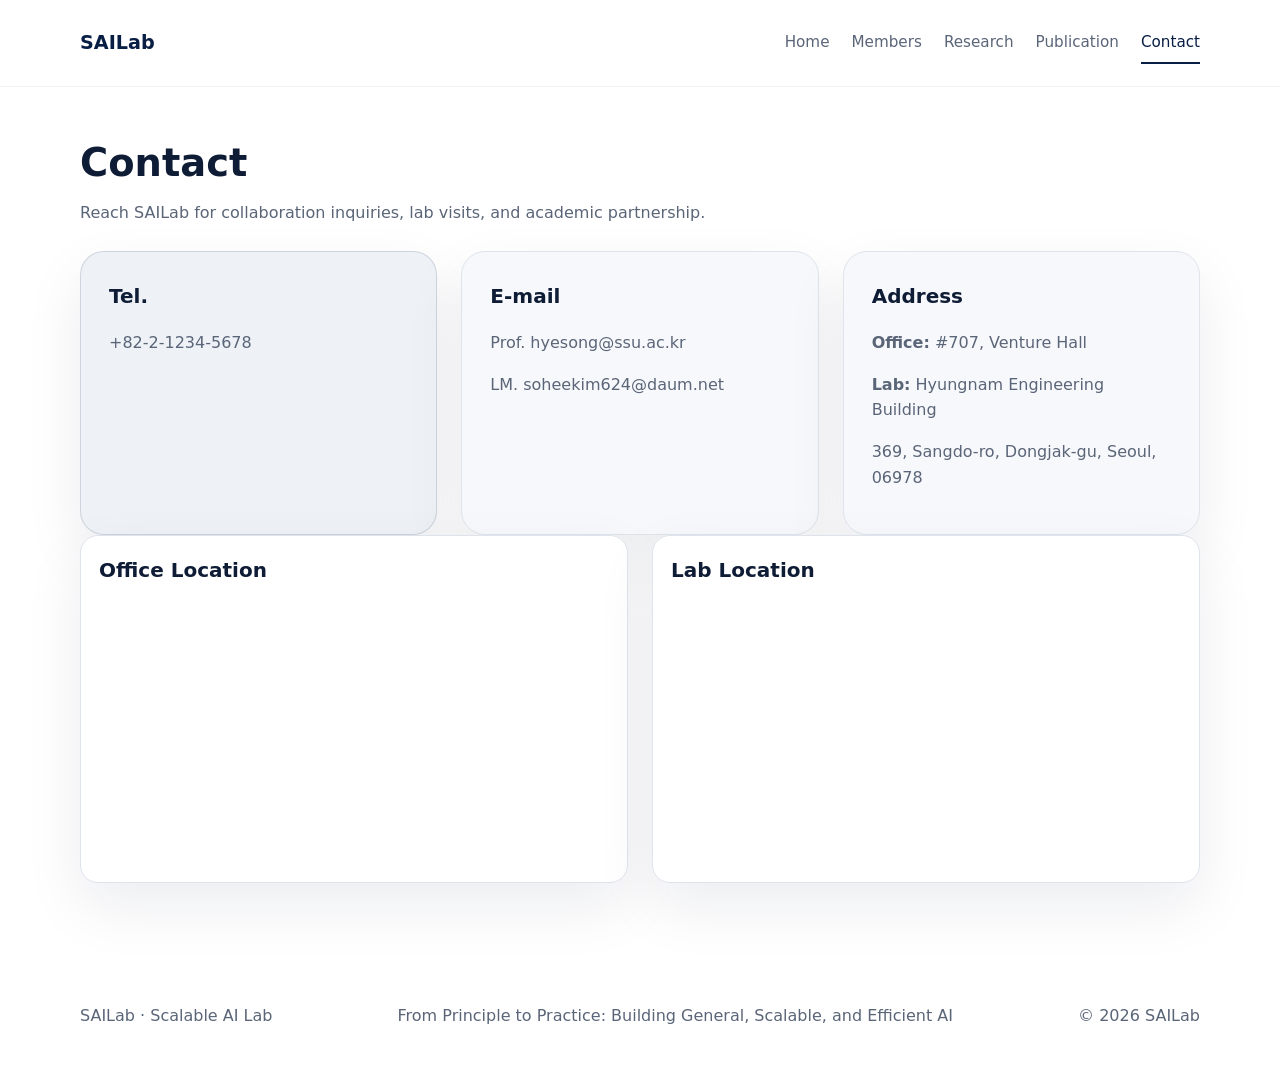
==== contact.html @ d5ec8f5d "Update SAILab website pages and styles for GitHub Pages deployment" ====
<!DOCTYPE html>
<html lang="ko">
<head>
  <meta charset="UTF-8" />
  <meta name="viewport" content="width=device-width, initial-scale=1.0" />
  <title>SAILab | Contact</title>
  <link rel="stylesheet" href="style.css" />
</head>
<body>
  <header class="site-header">
    <div class="container header-inner">
      <a class="logo" href="index.html">SAILab</a>
      <nav class="nav" aria-label="Primary navigation">
        <a class="nav-link" href="index.html">Home</a>
        <a class="nav-link" href="members.html">Members</a>
        <a class="nav-link" href="research.html">Research</a>
        <a class="nav-link" href="publications.html">Publication</a>
        <a class="nav-link active" href="contact.html">Contact</a>
      </nav>
      <button class="menu-toggle" aria-label="Toggle navigation">Menu</button>
    </div>
  </header>

  <main class="page-content container">
    <section class="section-heading">
      <h1>Contact</h1>
      <p>Reach SAILab for collaboration inquiries, lab visits, and academic partnership.</p>
    </section>

    <section class="grid-section contact-grid">
      <article class="card card-highlight">
        <h2>Tel.</h2>
        <p>+82-2-1234-5678</p>
      </article>
      <article class="card">
        <h2>E-mail</h2>
        <p>Prof. hyesong@ssu.ac.kr</p>
        <p>LM. soheekim624@daum.net</p>
      </article>
      <article class="card">
        <h2>Address</h2>
        <p><strong>Office:</strong> #707, Venture Hall</p>
        <p><strong>Lab:</strong> Hyungnam Engineering Building</p>
        <p>369, Sangdo-ro, Dongjak-gu, Seoul, 06978</p>
      </article>
    </section>

    <section class="map-section">
      <article class="card card-highlight map-card">
        <h2>Office Location</h2>
        <div class="map-frame">
          <iframe title="Office Location" src="https://www.google.com/maps?q=%EC%88%AD%EC%8B%A4%EB%8C%80+%EB%B2%A4%EC%B2%98%EA%B4%80&output=embed" loading="lazy"></iframe>
        </div>
      </article>
      <article class="card map-card">
        <h2>Lab Location</h2>
        <div class="map-frame">
          <iframe title="Lab Location" src="https://www.google.com/maps?q=%EC%88%AD%EC%8B%A4%EB%8C%80+%ED%98%84%EB%82%A8%EA%B3%B5%ED%95%99%EA%B4%80&output=embed" loading="lazy"></iframe>
        </div>
      </article>
    </section>
  </main>

  <footer class="site-footer">
    <div class="container footer-inner">
      <p>SAILab &middot; Scalable AI Lab</p>
      <p>From Principle to Practice: Building General, Scalable, and Efficient AI</p>
      <p class="footer-note">&copy; <span class="current-year"></span> SAILab</p>
    </div>
  </footer>

  <script src="script.js"></script>
</body>
</html>
---- style.css ----
:root {
  --bg: #ffffff;
  --surface: #f7f8fb;
  --surface-strong: #eef2f7;
  --text: #0f1c35;
  --muted: #5a6578;
  --accent: #081e45;
  --accent-soft: #1c2f5c;
  --border: #dfe4ec;
  --shadow: 0 24px 60px rgba(8, 30, 69, 0.08);
}

* {
  box-sizing: border-box;
}

html {
  scroll-behavior: smooth;
}

body {
  margin: 0;
  font-family: Inter, system-ui, -apple-system, BlinkMacSystemFont, "Segoe UI", sans-serif;
  background: var(--bg);
  color: var(--text);
  line-height: 1.6;
}

img,
iframe {
  width: 100%;
  border: 0;
}

button,
input,
textarea,
select {
  font: inherit;
}

.container {
  width: min(1120px, calc(100% - 40px));
  margin: 0 auto;
}

.site-header {
  position: sticky;
  top: 0;
  z-index: 20;
  background: rgba(255, 255, 255, 0.98);
  backdrop-filter: blur(12px);
  border-bottom: 1px solid rgba(15, 28, 53, 0.06);
}

.header-inner {
  display: flex;
  align-items: center;
  justify-content: space-between;
  gap: 24px;
  padding: 22px 0;
}

.logo {
  color: var(--accent);
  text-decoration: none;
  font-weight: 700;
  font-size: 1.2rem;
}

.nav {
  display: flex;
  flex-wrap: wrap;
  gap: 22px;
}

.nav-link {
  color: var(--muted);
  text-decoration: none;
  font-size: 0.95rem;
  padding: 8px 0;
  border-bottom: 2px solid transparent;
}

.nav-link:hover,
.nav-link.active {
  color: var(--accent);
  border-color: var(--accent);
}

.menu-toggle {
  display: none;
  border: 1px solid var(--border);
  background: transparent;
  color: var(--accent);
  padding: 10px 16px;
  border-radius: 12px;
  cursor: pointer;
}

.page-content {
  padding: 56px 0 80px;
}

.hero-section,
.grid-section,
.contact-grid,
.map-section,
.project-list {
  display: grid;
  gap: 24px;
}

.hero-section {
  grid-template-columns: minmax(0, 1.2fr) minmax(280px, 0.8fr);
  align-items: center;
}

.hero-copy {
  max-width: 680px;
}

.eyebrow {
  margin: 0 0 14px;
  color: var(--accent);
  font-weight: 700;
  letter-spacing: 0.12em;
  text-transform: uppercase;
  font-size: 0.78rem;
}

h1,
h2,
h3 {
  margin: 0;
}

h1 {
  font-size: clamp(2.4rem, 3vw, 3.6rem);
  line-height: 1.05;
}

h2 {
  font-size: 1.25rem;
  margin-bottom: 18px;
}

.hero-description,
.section-heading p,
.card p,
.project-item p,
.footer-inner p {
  color: var(--muted);
}

.hero-description {
  margin-top: 18px;
  font-size: 1.05rem;
  max-width: 620px;
}

.hero-summary,
.card,
.map-card {
  background: var(--surface);
  border: 1px solid var(--border);
  border-radius: 24px;
  padding: 28px;
  box-shadow: var(--shadow);
}

.card-highlight {
  background: var(--surface-strong);
  border-color: rgba(8, 30, 69, 0.14);
}

.section-heading {
  margin-bottom: 26px;
}

.section-heading h1 {
  margin-bottom: 10px;
}

.interest-list,
.publication-list,
.news-list,
.contact-list,
.students-grid,
.project-list {
  list-style: none;
  margin: 0;
  padding: 0;
}

.interest-list li,
.publication-list li,
.news-item,
.contact-list li {
  padding: 14px 0;
  border-bottom: 1px solid rgba(15, 28, 53, 0.08);
}

.interest-list li:last-child,
.publication-list li:last-child,
.news-item:last-child,
.contact-list li:last-child {
  border-bottom: none;
}

.news-item {
  display: grid;
  gap: 10px;
}

.news-date {
  margin: 0;
  color: var(--accent);
  font-weight: 700;
  font-size: 0.9rem;
}

.profile-card {
  display: flex;
  align-items: center;
  gap: 18px;
}

.profile-avatar {
  width: 72px;
  height: 72px;
  border-radius: 18px;
  display: grid;
  place-items: center;
  background: var(--accent);
  color: #fff;
  font-weight: 700;
  font-size: 1.5rem;
}

.students-grid {
  display: grid;
  grid-template-columns: repeat(4, minmax(0, 1fr));
  gap: 16px;
}

.student-card,
.project-item,
.map-card {
  background: #fff;
  border: 1px solid var(--border);
  border-radius: 18px;
  padding: 18px;
}

.student-card {
  text-align: center;
  color: var(--accent);
  font-weight: 700;
}

.project-item h3 {
  font-size: 1rem;
  margin-bottom: 8px;
}

.project-item p {
  margin: 0;
  color: var(--muted);
}

.contact-grid {
  grid-template-columns: repeat(3, minmax(0, 1fr));
}

.map-section {
  grid-template-columns: repeat(2, minmax(0, 1fr));
}

.map-frame {
  min-height: 260px;
  overflow: hidden;
  border-radius: 18px;
}

.footer-inner {
  display: flex;
  flex-wrap: wrap;
  justify-content: space-between;
  gap: 12px;
  padding: 24px 0 28px;
}

.footer-note {
  color: var(--muted);
}

@media (max-width: 900px) {
  .hero-section,
  .contact-grid,
  .map-section,
  .students-grid {
    grid-template-columns: 1fr;
  }

  .students-grid {
    grid-template-columns: repeat(2, minmax(0, 1fr));
  }
}

@media (max-width: 720px) {
  .container {
    width: min(100%, calc(100% - 28px));
  }

  .header-inner {
    flex-direction: column;
    align-items: stretch;
  }

  .nav {
    display: none;
    flex-direction: column;
    width: 100%;
    margin-top: 14px;
    background: #fff;
    padding: 16px 18px;
    border-radius: 18px;
    box-shadow: 0 20px 40px rgba(8, 30, 69, 0.08);
  }

  .nav.open {
    display: flex;
  }

  .menu-toggle {
    display: inline-flex;
  }

  .nav-link {
    width: 100%;
    padding: 14px 0;
    border-bottom: 1px solid rgba(15, 28, 53, 0.08);
  }

  .nav-link:last-child {
    border-bottom: none;
  }
}
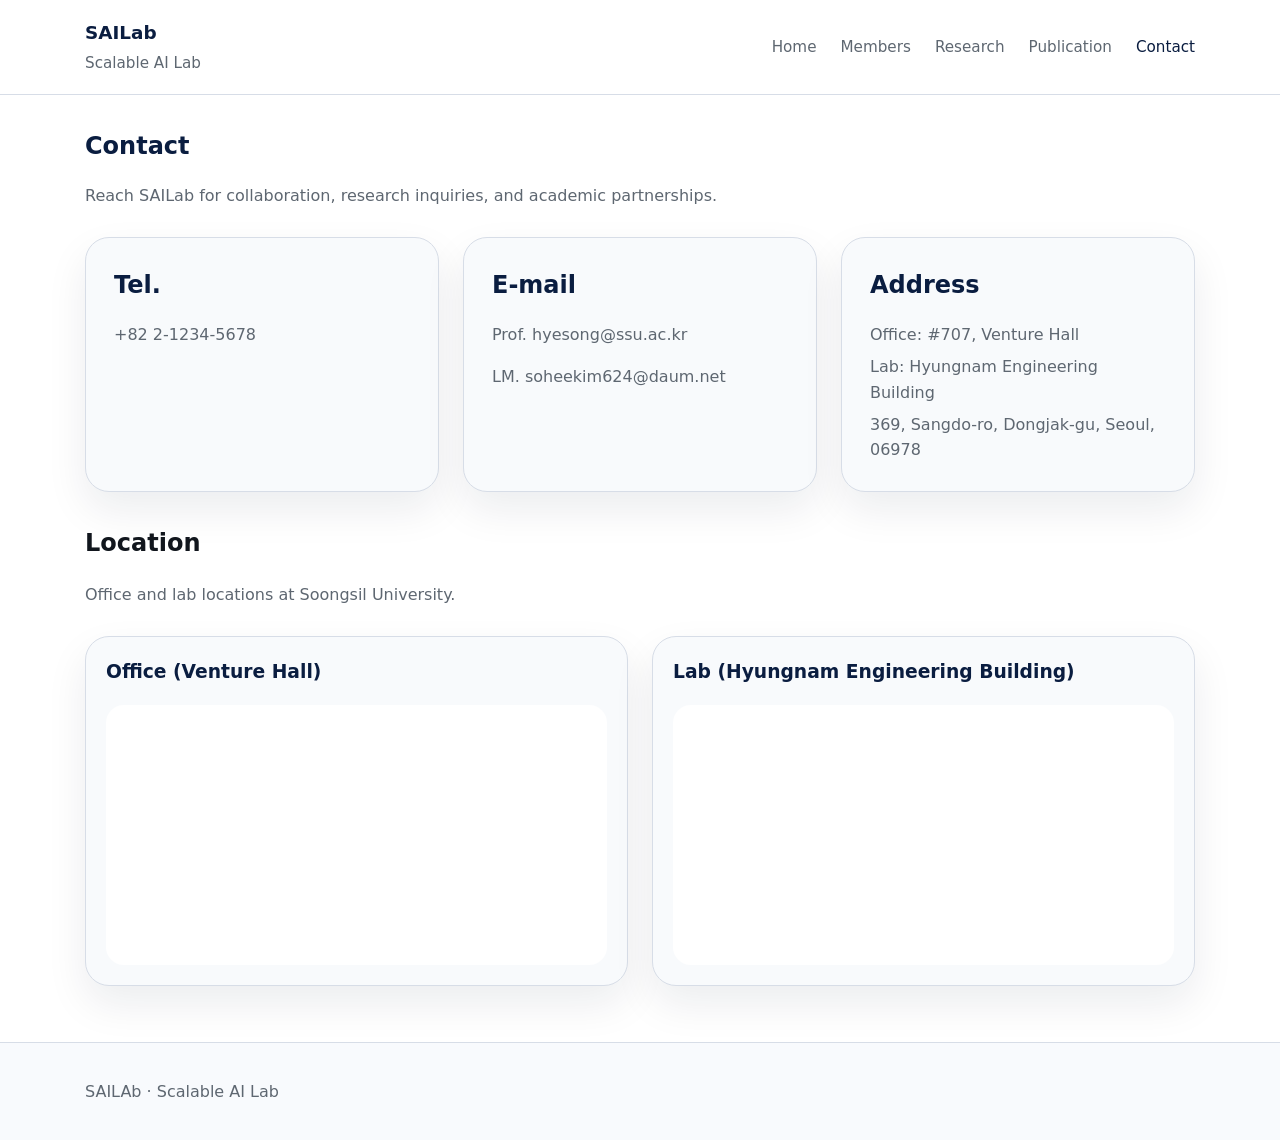
==== commit f973362f: "Update SAILab homepage with new responsive lab website content" ====
--- a/contact.html
+++ b/contact.html
@@ -1,74 +1,87 @@
 <!DOCTYPE html>
 <html lang="ko">
 <head>
-  <meta charset="UTF-8" />
-  <meta name="viewport" content="width=device-width, initial-scale=1.0" />
+  <meta charset="UTF-8">
+  <meta name="viewport" content="width=device-width, initial-scale=1.0">
   <title>SAILab | Contact</title>
-  <link rel="stylesheet" href="style.css" />
+  <link rel="stylesheet" href="style.css">
+  <script defer src="script.js"></script>
 </head>
 <body>
-  <header class="site-header">
-    <div class="container header-inner">
-      <a class="logo" href="index.html">SAILab</a>
-      <nav class="nav" aria-label="Primary navigation">
-        <a class="nav-link" href="index.html">Home</a>
-        <a class="nav-link" href="members.html">Members</a>
-        <a class="nav-link" href="research.html">Research</a>
-        <a class="nav-link" href="publications.html">Publication</a>
-        <a class="nav-link active" href="contact.html">Contact</a>
-      </nav>
-      <button class="menu-toggle" aria-label="Toggle navigation">Menu</button>
-    </div>
-  </header>
+  <div class="page-shell">
+    <header class="site-header">
+      <div class="container header-inner">
+        <a href="index.html" class="brand">
+          <span class="brand-name">SAILab</span>
+          <span class="brand-tag">Scalable AI Lab</span>
+        </a>
+        <button class="nav-toggle" aria-label="Toggle navigation">
+          <span></span><span></span><span></span>
+        </button>
+        <nav class="site-nav">
+          <a href="index.html" class="nav-link">Home</a>
+          <a href="members.html" class="nav-link">Members</a>
+          <a href="research.html" class="nav-link">Research</a>
+          <a href="publications.html" class="nav-link">Publication</a>
+          <a href="contact.html" class="nav-link active">Contact</a>
+        </nav>
+      </div>
+    </header>
 
-  <main class="page-content container">
-    <section class="section-heading">
-      <h1>Contact</h1>
-      <p>Reach SAILab for collaboration inquiries, lab visits, and academic partnership.</p>
-    </section>
+    <main>
+      <section class="section">
+        <div class="container">
+          <div class="section-heading">
+            <h1>Contact</h1>
+            <p>Reach SAILab for collaboration, research inquiries, and academic partnerships.</p>
+          </div>
 
-    <section class="grid-section contact-grid">
-      <article class="card card-highlight">
-        <h2>Tel.</h2>
-        <p>+82-2-1234-5678</p>
-      </article>
-      <article class="card">
-        <h2>E-mail</h2>
-        <p>Prof. hyesong@ssu.ac.kr</p>
-        <p>LM. soheekim624@daum.net</p>
-      </article>
-      <article class="card">
-        <h2>Address</h2>
-        <p><strong>Office:</strong> #707, Venture Hall</p>
-        <p><strong>Lab:</strong> Hyungnam Engineering Building</p>
-        <p>369, Sangdo-ro, Dongjak-gu, Seoul, 06978</p>
-      </article>
-    </section>
+          <div class="contact-grid">
+            <div class="contact-card">
+              <h2>Tel.</h2>
+              <p>+82 2-1234-5678</p>
+            </div>
+            <div class="contact-card">
+              <h2>E-mail</h2>
+              <p>Prof. hyesong@ssu.ac.kr</p>
+              <p>LM. soheekim624@daum.net</p>
+            </div>
+            <div class="contact-card address-card">
+              <h2>Address</h2>
+              <p>Office: #707, Venture Hall</p>
+              <p>Lab: Hyungnam Engineering Building</p>
+              <p>369, Sangdo-ro, Dongjak-gu, Seoul, 06978</p>
+            </div>
+          </div>
 
-    <section class="map-section">
-      <article class="card card-highlight map-card">
-        <h2>Office Location</h2>
-        <div class="map-frame">
-          <iframe title="Office Location" src="https://www.google.com/maps?q=%EC%88%AD%EC%8B%A4%EB%8C%80+%EB%B2%A4%EC%B2%98%EA%B4%80&output=embed" loading="lazy"></iframe>
+          <div class="section-heading map-heading">
+            <h2>Location</h2>
+            <p>Office and lab locations at Soongsil University.</p>
+          </div>
+
+          <div class="map-grid">
+            <div class="map-card">
+              <h3>Office (Venture Hall)</h3>
+              <div class="map-frame">
+                <iframe src="https://www.google.com/maps?q=%EC%88%AD%EC%8B%A4%EB%8C%80%ED%95%99%EA%B5%90+%EB%B2%A4%ED%84%B0%EA%B4%80&output=embed" loading="lazy" referrerpolicy="no-referrer-when-downgrade"></iframe>
+              </div>
+            </div>
+            <div class="map-card">
+              <h3>Lab (Hyungnam Engineering Building)</h3>
+              <div class="map-frame">
+                <iframe src="https://www.google.com/maps?q=%EC%88%AD%EC%8B%A4%EB%8C%80%ED%95%99%EA%B5%90+%ED%98%84%EB%82%A8%EA%B3%B5%ED%95%99%EA%B4%80&output=embed" loading="lazy" referrerpolicy="no-referrer-when-downgrade"></iframe>
+              </div>
+            </div>
+          </div>
         </div>
-      </article>
-      <article class="card map-card">
-        <h2>Lab Location</h2>
-        <div class="map-frame">
-          <iframe title="Lab Location" src="https://www.google.com/maps?q=%EC%88%AD%EC%8B%A4%EB%8C%80+%ED%98%84%EB%82%A8%EA%B3%B5%ED%95%99%EA%B4%80&output=embed" loading="lazy"></iframe>
-        </div>
-      </article>
-    </section>
-  </main>
+      </section>
+    </main>
 
-  <footer class="site-footer">
-    <div class="container footer-inner">
-      <p>SAILab &middot; Scalable AI Lab</p>
-      <p>From Principle to Practice: Building General, Scalable, and Efficient AI</p>
-      <p class="footer-note">&copy; <span class="current-year"></span> SAILab</p>
-    </div>
-  </footer>
-
-  <script src="script.js"></script>
+    <footer class="site-footer">
+      <div class="container footer-inner">
+        <p>SAILAb &middot; Scalable AI Lab</p>
+      </div>
+    </footer>
+  </div>
 </body>
 </html>
--- a/style.css
+++ b/style.css
@@ -1,14 +1,14 @@
-
 :root {
+  color-scheme: light;
   --bg: #ffffff;
-  --surface: #f7f8fb;
-  --surface-strong: #eef2f7;
-  --text: #0f1c35;
-  --muted: #5a6578;
-  --accent: #081e45;
-  --accent-soft: #1c2f5c;
-  --border: #dfe4ec;
-  --shadow: 0 24px 60px rgba(8, 30, 69, 0.08);
+  --surface: #f8fafc;
+  --surface-strong: #eef3f8;
+  --border: #d7dde7;
+  --text: #11161d;
+  --muted: #5e6771;
+  --accent: #0a1d40;
+  --accent-soft: #e9eff8;
+  --shadow: 0 18px 42px rgba(15, 25, 47, 0.08);
 }
 
 * {
@@ -21,7 +21,7 @@
 
 body {
   margin: 0;
-  font-family: Inter, system-ui, -apple-system, BlinkMacSystemFont, "Segoe UI", sans-serif;
+  font-family: Inter, system-ui, -apple-system, BlinkMacSystemFont, 'Segoe UI', sans-serif;
   background: var(--bg);
   color: var(--text);
   line-height: 1.6;
@@ -29,139 +29,170 @@
 
 img,
 iframe {
-  width: 100%;
-  border: 0;
-}
-
-button,
-input,
-textarea,
-select {
-  font: inherit;
-}
-
-.container {
-  width: min(1120px, calc(100% - 40px));
-  margin: 0 auto;
+  max-width: 100%;
+  display: block;
+}
+
+a {
+  color: inherit;
+  text-decoration: none;
+}
+
+.page-shell {
+  min-height: 100vh;
+  display: flex;
+  flex-direction: column;
 }
 
 .site-header {
   position: sticky;
   top: 0;
   z-index: 20;
-  background: rgba(255, 255, 255, 0.98);
+  background: rgba(255, 255, 255, 0.95);
   backdrop-filter: blur(12px);
-  border-bottom: 1px solid rgba(15, 28, 53, 0.06);
+  border-bottom: 1px solid var(--border);
+}
+
+.container {
+  width: min(1110px, calc(100% - 32px));
+  margin: 0 auto;
+}
+
+.header-inner,
+.footer-inner,
+.hero-grid,
+.section-grid,
+.team-grid,
+.contact-grid,
+.publication-grid,
+.map-grid {
+  display: grid;
+  gap: 24px;
 }
 
 .header-inner {
+  grid-template-columns: auto 1fr;
+  align-items: center;
+  padding: 18px 0;
+}
+
+.brand {
+  display: grid;
+  gap: 4px;
+}
+
+.brand-name {
+  font-size: 1.15rem;
+  font-weight: 700;
+  color: var(--accent);
+}
+
+.brand-tag {
+  color: var(--muted);
+  font-size: 0.95rem;
+}
+
+.site-nav {
   display: flex;
+  justify-content: flex-end;
+  gap: 24px;
   align-items: center;
-  justify-content: space-between;
-  gap: 24px;
-  padding: 22px 0;
-}
-
-.logo {
-  color: var(--accent);
-  text-decoration: none;
-  font-weight: 700;
-  font-size: 1.2rem;
-}
-
-.nav {
+}
+
+.nav-link {
+  font-size: 0.95rem;
+  color: var(--muted);
+  transition: color 0.2s ease;
+}
+
+.nav-link:hover,
+.nav-link.active {
+  color: var(--accent);
+}
+
+.nav-toggle {
+  display: none;
+  border: none;
+  background: transparent;
+  cursor: pointer;
+  padding: 8px;
+}
+
+.nav-toggle span {
+  display: block;
+  width: 22px;
+  height: 2px;
+  margin-bottom: 5px;
+  background: var(--text);
+  border-radius: 999px;
+}
+
+.hero {
+  padding: 72px 0 40px;
+}
+
+.hero-grid {
+  grid-template-columns: 1.2fr 0.8fr;
+  align-items: center;
+}
+
+.eyebrow {
+  margin: 0 0 16px;
+  font-size: 0.95rem;
+  letter-spacing: 0.18em;
+  text-transform: uppercase;
+  color: var(--accent);
+}
+
+.hero h1 {
+  margin: 0;
+  font-size: clamp(2.3rem, 4vw, 3.8rem);
+  max-width: 720px;
+}
+
+.hero-text {
+  margin: 24px 0 0;
+  max-width: 620px;
+  color: var(--muted);
+}
+
+.hero-actions {
   display: flex;
   flex-wrap: wrap;
-  gap: 22px;
-}
-
-.nav-link {
-  color: var(--muted);
-  text-decoration: none;
-  font-size: 0.95rem;
-  padding: 8px 0;
-  border-bottom: 2px solid transparent;
-}
-
-.nav-link:hover,
-.nav-link.active {
-  color: var(--accent);
-  border-color: var(--accent);
-}
-
-.menu-toggle {
-  display: none;
-  border: 1px solid var(--border);
-  background: transparent;
-  color: var(--accent);
-  padding: 10px 16px;
-  border-radius: 12px;
-  cursor: pointer;
-}
-
-.page-content {
-  padding: 56px 0 80px;
-}
-
-.hero-section,
-.grid-section,
-.contact-grid,
-.map-section,
-.project-list {
-  display: grid;
-  gap: 24px;
-}
-
-.hero-section {
-  grid-template-columns: minmax(0, 1.2fr) minmax(280px, 0.8fr);
+  gap: 14px;
+  margin-top: 28px;
+}
+
+.button {
+  display: inline-flex;
   align-items: center;
-}
-
-.hero-copy {
-  max-width: 680px;
-}
-
-.eyebrow {
-  margin: 0 0 14px;
-  color: var(--accent);
-  font-weight: 700;
-  letter-spacing: 0.12em;
-  text-transform: uppercase;
-  font-size: 0.78rem;
-}
-
-h1,
-h2,
-h3 {
-  margin: 0;
-}
-
-h1 {
-  font-size: clamp(2.4rem, 3vw, 3.6rem);
-  line-height: 1.05;
-}
-
-h2 {
-  font-size: 1.25rem;
-  margin-bottom: 18px;
-}
-
-.hero-description,
-.section-heading p,
-.card p,
-.project-item p,
-.footer-inner p {
-  color: var(--muted);
-}
-
-.hero-description {
-  margin-top: 18px;
-  font-size: 1.05rem;
-  max-width: 620px;
-}
-
-.hero-summary,
-.card,
+  justify-content: center;
+  padding: 14px 24px;
+  border-radius: 999px;
+  font-weight: 600;
+  transition: transform 0.2s ease, box-shadow 0.2s ease;
+}
+
+.button:hover {
+  transform: translateY(-1px);
+}
+
+.button-primary {
+  background: var(--accent);
+  color: #fff;
+  box-shadow: 0 14px 30px rgba(10, 29, 64, 0.18);
+}
+
+.button-secondary {
+  background: var(--surface-strong);
+  color: var(--text);
+}
+
+.hero-panel .panel-card,
+.content-card,
+.contact-card,
+.member-card,
+.student-panel,
 .map-card {
   background: var(--surface);
   border: 1px solid var(--border);
@@ -170,181 +201,282 @@
   box-shadow: var(--shadow);
 }
 
-.card-highlight {
-  background: var(--surface-strong);
-  border-color: rgba(8, 30, 69, 0.14);
-}
-
-.section-heading {
-  margin-bottom: 26px;
-}
-
+.panel-card h2,
+.content-card h2,
+.map-card h3,
+.contact-card h2,
 .section-heading h1 {
-  margin-bottom: 10px;
-}
-
-.interest-list,
-.publication-list,
+  margin: 0 0 18px;
+  color: var(--accent);
+}
+
+.panel-card p,
+.content-card p,
+.contact-card p,
+.member-card p,
+.student-item,
+.news-list p,
+.publication-list li,
+.project-list li {
+  color: var(--muted);
+}
+
+.focus-list,
 .news-list,
-.contact-list,
-.students-grid,
-.project-list {
+.project-list,
+.publication-list {
   list-style: none;
+  padding: 0;
   margin: 0;
-  padding: 0;
-}
-
-.interest-list li,
+}
+
+.focus-list li,
+.interest-item,
+.news-list li,
 .publication-list li,
-.news-item,
-.contact-list li {
-  padding: 14px 0;
-  border-bottom: 1px solid rgba(15, 28, 53, 0.08);
-}
-
-.interest-list li:last-child,
-.publication-list li:last-child,
-.news-item:last-child,
-.contact-list li:last-child {
-  border-bottom: none;
-}
-
-.news-item {
-  display: grid;
-  gap: 10px;
-}
-
-.news-date {
-  margin: 0;
-  color: var(--accent);
-  font-weight: 700;
-  font-size: 0.9rem;
-}
-
-.profile-card {
-  display: flex;
-  align-items: center;
-  gap: 18px;
-}
-
-.profile-avatar {
-  width: 72px;
-  height: 72px;
+.project-list li {
+  margin-bottom: 18px;
+}
+
+.focus-list li {
+  padding-left: 1rem;
+  position: relative;
+}
+
+.focus-list li::before {
+  content: '•';
+  position: absolute;
+  left: 0;
+  color: var(--accent);
+}
+
+.interest-grid {
+  display: grid;
+  gap: 16px;
+}
+
+.interest-item {
+  padding: 18px 20px;
   border-radius: 18px;
-  display: grid;
-  place-items: center;
-  background: var(--accent);
-  color: #fff;
-  font-weight: 700;
-  font-size: 1.5rem;
-}
-
-.students-grid {
-  display: grid;
-  grid-template-columns: repeat(4, minmax(0, 1fr));
-  gap: 16px;
-}
-
-.student-card,
-.project-item,
-.map-card {
   background: #fff;
   border: 1px solid var(--border);
+}
+
+.interest-item strong {
+  display: block;
+  margin-bottom: 8px;
+  color: var(--text);
+}
+
+.news-list li {
+  display: grid;
+  gap: 10px;
+  padding: 18px 0;
+  border-bottom: 1px solid var(--border);
+}
+
+.news-list li:last-child {
+  border-bottom: none;
+}
+
+.news-date {
+  font-size: 0.85rem;
+  color: var(--accent);
+  letter-spacing: 0.08em;
+}
+
+.section {
+  padding: 32px 0 56px;
+}
+
+.section-heading {
+  max-width: 720px;
+  margin-bottom: 28px;
+}
+
+.section-heading p {
+  margin: 12px 0 0;
+  color: var(--muted);
+}
+
+.section-grid {
+  grid-template-columns: 1fr 1fr;
+}
+
+.team-grid {
+  grid-template-columns: 1fr 1.1fr;
+  align-items: start;
+}
+
+.professor-card {
+  display: grid;
+  gap: 16px;
+}
+
+.member-name {
+  margin: 0;
+  font-size: 1.45rem;
+  color: var(--text);
+}
+
+.student-panel {
+  display: grid;
+  gap: 18px;
+}
+
+.student-grid {
+  display: grid;
+  grid-template-columns: repeat(4, minmax(0, 1fr));
+  gap: 14px;
+}
+
+.student-item {
+  display: grid;
+  place-items: center;
+  min-height: 96px;
   border-radius: 18px;
-  padding: 18px;
-}
-
-.student-card {
-  text-align: center;
-  color: var(--accent);
+  background: var(--surface-strong);
+  border: 1px solid var(--border);
+  font-size: 1.15rem;
   font-weight: 700;
 }
 
-.project-item h3 {
-  font-size: 1rem;
-  margin-bottom: 8px;
-}
-
-.project-item p {
-  margin: 0;
-  color: var(--muted);
+.publication-grid {
+  grid-template-columns: 1fr 1fr;
+}
+
+.publication-list li,
+.project-list li {
+  padding-left: 1rem;
+  position: relative;
+}
+
+.publication-list li::before,
+.project-list li::before {
+  content: '–';
+  position: absolute;
+  left: 0;
+  color: var(--accent);
 }
 
 .contact-grid {
   grid-template-columns: repeat(3, minmax(0, 1fr));
 }
 
-.map-section {
-  grid-template-columns: repeat(2, minmax(0, 1fr));
+.contact-card {
+  min-height: 160px;
+}
+
+.address-card p {
+  margin: 0.4rem 0 0;
+}
+
+.map-heading {
+  margin-top: 32px;
+}
+
+.map-grid {
+  grid-template-columns: 1fr 1fr;
+}
+
+.map-card {
+  padding: 20px;
 }
 
 .map-frame {
+  margin-top: 18px;
+  border-radius: 18px;
+  overflow: hidden;
   min-height: 260px;
-  overflow: hidden;
-  border-radius: 18px;
+  background: #fff;
+}
+
+.map-frame iframe {
+  width: 100%;
+  height: 100%;
+  min-height: 260px;
+  border: 0;
+}
+
+.site-footer {
+  background: #f8fafd;
+  border-top: 1px solid var(--border);
 }
 
 .footer-inner {
-  display: flex;
-  flex-wrap: wrap;
+  padding: 20px 0;
   justify-content: space-between;
-  gap: 12px;
-  padding: 24px 0 28px;
-}
-
-.footer-note {
-  color: var(--muted);
-}
-
-@media (max-width: 900px) {
-  .hero-section,
-  .contact-grid,
-  .map-section,
-  .students-grid {
+  align-items: center;
+  color: var(--muted);
+}
+
+@media (max-width: 960px) {
+  .hero-grid,
+  .section-grid,
+  .publication-grid,
+  .team-grid,
+  .map-grid,
+  .contact-grid {
     grid-template-columns: 1fr;
   }
 
-  .students-grid {
+  .student-grid {
     grid-template-columns: repeat(2, minmax(0, 1fr));
   }
 }
 
 @media (max-width: 720px) {
-  .container {
-    width: min(100%, calc(100% - 28px));
-  }
-
   .header-inner {
+    grid-template-columns: auto auto;
+  }
+
+  .site-nav {
+    position: absolute;
+    inset: 78px 0 0 0;
+    flex-direction: column;
+    background: rgba(255, 255, 255, 0.98);
+    padding: 18px 24px 24px;
+    border-top: 1px solid var(--border);
+    display: none;
+  }
+
+  .site-nav.open {
+    display: flex;
+  }
+
+  .nav-toggle {
+    display: inline-flex;
+  }
+
+  .nav-link {
+    margin-bottom: 16px;
+    font-size: 1rem;
+  }
+
+  .hero {
+    padding-top: 52px;
+  }
+
+  .student-grid {
+    grid-template-columns: 1fr 1fr;
+  }
+}
+
+@media (max-width: 520px) {
+  .header-inner {
+    gap: 12px;
+  }
+
+  .hero-actions {
     flex-direction: column;
     align-items: stretch;
   }
 
-  .nav {
-    display: none;
-    flex-direction: column;
+  .button {
     width: 100%;
-    margin-top: 14px;
-    background: #fff;
-    padding: 16px 18px;
-    border-radius: 18px;
-    box-shadow: 0 20px 40px rgba(8, 30, 69, 0.08);
-  }
-
-  .nav.open {
-    display: flex;
-  }
-
-  .menu-toggle {
-    display: inline-flex;
-  }
-
-  .nav-link {
-    width: 100%;
-    padding: 14px 0;
-    border-bottom: 1px solid rgba(15, 28, 53, 0.08);
-  }
-
-  .nav-link:last-child {
-    border-bottom: none;
-  }
-}
+  }
+
+  .student-grid {
+    grid-template-columns: 1fr;
+  }
+}
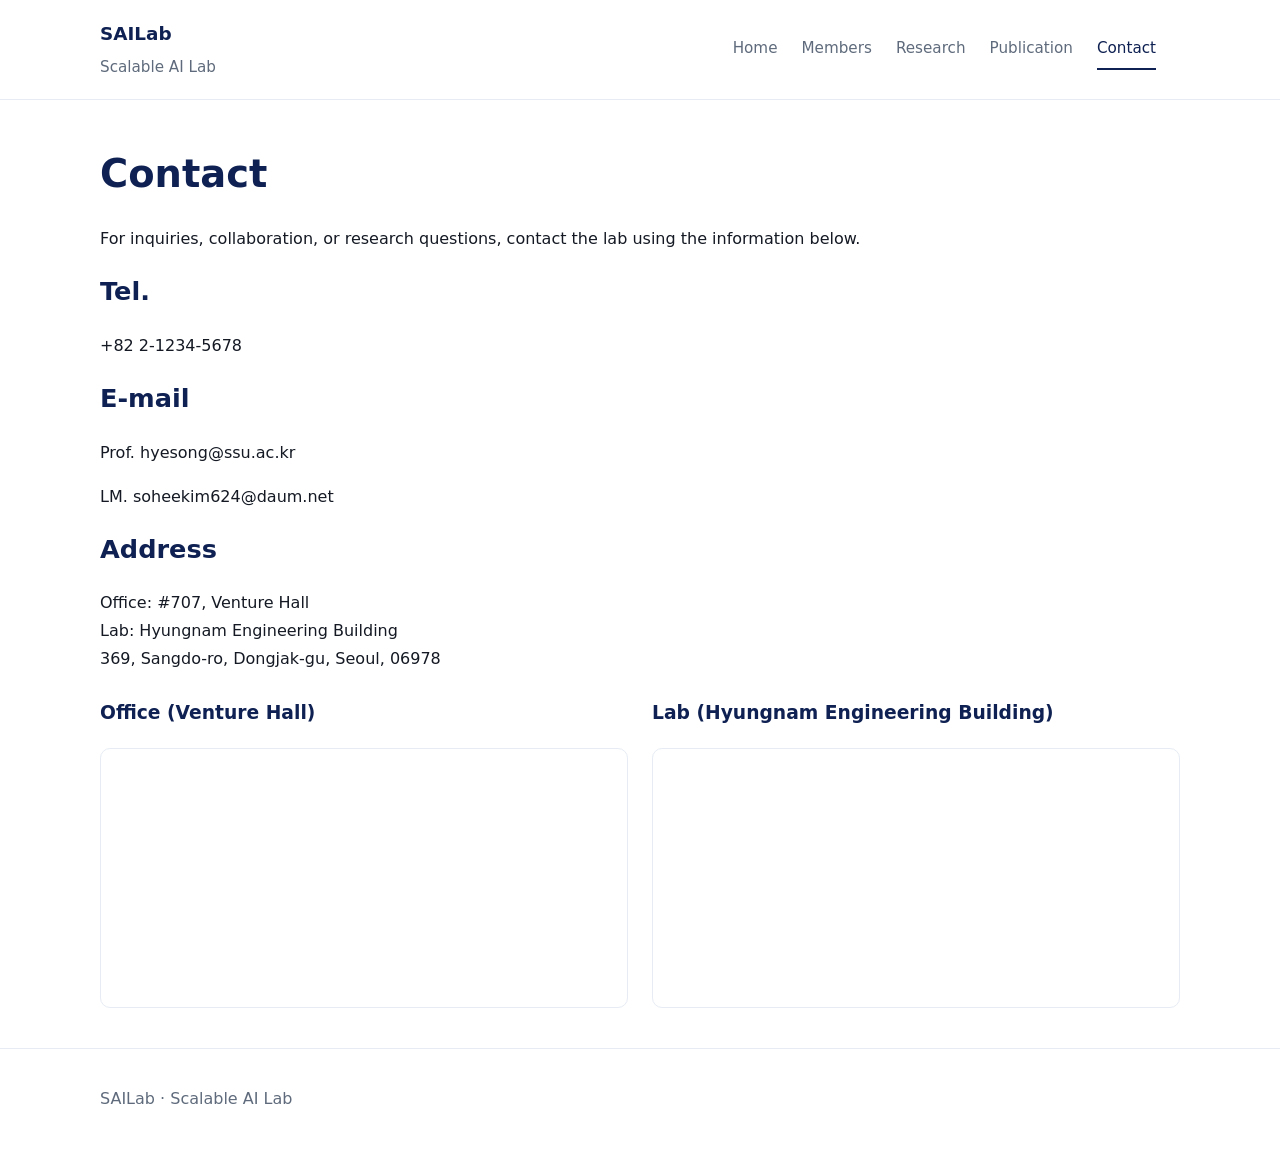
==== commit 7a1030cb: "Apply Google Sites-style flat layout and content structure to SAILab pages" ====
--- a/contact.html
+++ b/contact.html
@@ -8,80 +8,57 @@
   <script defer src="script.js"></script>
 </head>
 <body>
-  <div class="page-shell">
-    <header class="site-header">
-      <div class="container header-inner">
-        <a href="index.html" class="brand">
-          <span class="brand-name">SAILab</span>
-          <span class="brand-tag">Scalable AI Lab</span>
-        </a>
-        <button class="nav-toggle" aria-label="Toggle navigation">
-          <span></span><span></span><span></span>
-        </button>
-        <nav class="site-nav">
-          <a href="index.html" class="nav-link">Home</a>
-          <a href="members.html" class="nav-link">Members</a>
-          <a href="research.html" class="nav-link">Research</a>
-          <a href="publications.html" class="nav-link">Publication</a>
-          <a href="contact.html" class="nav-link active">Contact</a>
-        </nav>
-      </div>
-    </header>
+  <header class="site-header">
+    <div class="container header-inner">
+      <a href="index.html" class="brand">
+        <span class="brand-name">SAILab</span>
+        <span class="brand-tag">Scalable AI Lab</span>
+      </a>
+      <nav class="site-nav">
+        <a href="index.html" class="nav-link">Home</a>
+        <a href="members.html" class="nav-link">Members</a>
+        <a href="research.html" class="nav-link">Research</a>
+        <a href="publications.html" class="nav-link">Publication</a>
+        <a href="contact.html" class="nav-link active">Contact</a>
+      </nav>
+      <button class="nav-toggle" aria-label="Toggle navigation"><span></span><span></span><span></span></button>
+    </div>
+  </header>
 
-    <main>
-      <section class="section">
-        <div class="container">
-          <div class="section-heading">
-            <h1>Contact</h1>
-            <p>Reach SAILab for collaboration, research inquiries, and academic partnerships.</p>
+  <main>
+    <section class="section">
+      <div class="container">
+        <h1>Contact</h1>
+        <p>For inquiries, collaboration, or research questions, contact the lab using the information below.</p>
+
+        <h2>Tel.</h2>
+        <p>+82 2-1234-5678</p>
+
+        <h2>E-mail</h2>
+        <p>Prof. hyesong@ssu.ac.kr</p>
+        <p>LM. soheekim624@daum.net</p>
+
+        <h2>Address</h2>
+        <p>Office: #707, Venture Hall<br>Lab: Hyungnam Engineering Building<br>369, Sangdo-ro, Dongjak-gu, Seoul, 06978</p>
+
+        <div class="map-grid">
+          <div>
+            <h3>Office (Venture Hall)</h3>
+            <div class="map-frame"><iframe src="https://www.google.com/maps?q=%EC%88%AD%EC%8B%A4%EB%8C%80%ED%95%99%EA%B5%90+%EB%B2%A4%ED%84%B0%EA%B4%80&output=embed" loading="lazy"></iframe></div>
           </div>
-
-          <div class="contact-grid">
-            <div class="contact-card">
-              <h2>Tel.</h2>
-              <p>+82 2-1234-5678</p>
-            </div>
-            <div class="contact-card">
-              <h2>E-mail</h2>
-              <p>Prof. hyesong@ssu.ac.kr</p>
-              <p>LM. soheekim624@daum.net</p>
-            </div>
-            <div class="contact-card address-card">
-              <h2>Address</h2>
-              <p>Office: #707, Venture Hall</p>
-              <p>Lab: Hyungnam Engineering Building</p>
-              <p>369, Sangdo-ro, Dongjak-gu, Seoul, 06978</p>
-            </div>
-          </div>
-
-          <div class="section-heading map-heading">
-            <h2>Location</h2>
-            <p>Office and lab locations at Soongsil University.</p>
-          </div>
-
-          <div class="map-grid">
-            <div class="map-card">
-              <h3>Office (Venture Hall)</h3>
-              <div class="map-frame">
-                <iframe src="https://www.google.com/maps?q=%EC%88%AD%EC%8B%A4%EB%8C%80%ED%95%99%EA%B5%90+%EB%B2%A4%ED%84%B0%EA%B4%80&output=embed" loading="lazy" referrerpolicy="no-referrer-when-downgrade"></iframe>
-              </div>
-            </div>
-            <div class="map-card">
-              <h3>Lab (Hyungnam Engineering Building)</h3>
-              <div class="map-frame">
-                <iframe src="https://www.google.com/maps?q=%EC%88%AD%EC%8B%A4%EB%8C%80%ED%95%99%EA%B5%90+%ED%98%84%EB%82%A8%EA%B3%B5%ED%95%99%EA%B4%80&output=embed" loading="lazy" referrerpolicy="no-referrer-when-downgrade"></iframe>
-              </div>
-            </div>
+          <div>
+            <h3>Lab (Hyungnam Engineering Building)</h3>
+            <div class="map-frame"><iframe src="https://www.google.com/maps?q=%EC%88%AD%EC%8B%A4%EB%8C%80%ED%95%99%EA%B5%90+%ED%98%84%EB%82%A8%EA%B3%B5%ED%95%99%EA%B4%80&output=embed" loading="lazy"></iframe></div>
           </div>
         </div>
-      </section>
-    </main>
+      </div>
+    </section>
+  </main>
 
-    <footer class="site-footer">
-      <div class="container footer-inner">
-        <p>SAILAb &middot; Scalable AI Lab</p>
-      </div>
-    </footer>
-  </div>
+  <footer class="site-footer">
+    <div class="container footer-inner">
+      <p>SAILab · Scalable AI Lab</p>
+    </div>
+  </footer>
 </body>
 </html>
--- a/style.css
+++ b/style.css
@@ -1,115 +1,80 @@
+
 :root {
   color-scheme: light;
   --bg: #ffffff;
-  --surface: #f8fafc;
-  --surface-strong: #eef3f8;
-  --border: #d7dde7;
-  --text: #11161d;
-  --muted: #5e6771;
-  --accent: #0a1d40;
-  --accent-soft: #e9eff8;
-  --shadow: 0 18px 42px rgba(15, 25, 47, 0.08);
-}
-
+  --surface: #f7f9fc;
+  --text: #141923;
+  --muted: #5f6b7c;
+  --accent: #0f2152;
+  --border: #e7ecf4;
+}
 * {
   box-sizing: border-box;
 }
-
 html {
   scroll-behavior: smooth;
 }
-
 body {
   margin: 0;
+  min-height: 100vh;
   font-family: Inter, system-ui, -apple-system, BlinkMacSystemFont, 'Segoe UI', sans-serif;
   background: var(--bg);
   color: var(--text);
-  line-height: 1.6;
-}
-
-img,
-iframe {
-  max-width: 100%;
-  display: block;
-}
-
+  line-height: 1.75;
+}
 a {
   color: inherit;
   text-decoration: none;
 }
-
-.page-shell {
-  min-height: 100vh;
-  display: flex;
-  flex-direction: column;
-}
-
+.container {
+  width: min(1080px, calc(100% - 32px));
+  margin: 0 auto;
+}
 .site-header {
   position: sticky;
   top: 0;
   z-index: 20;
-  background: rgba(255, 255, 255, 0.95);
-  backdrop-filter: blur(12px);
+  background: #fff;
   border-bottom: 1px solid var(--border);
 }
-
-.container {
-  width: min(1110px, calc(100% - 32px));
-  margin: 0 auto;
-}
-
-.header-inner,
-.footer-inner,
-.hero-grid,
-.section-grid,
-.team-grid,
-.contact-grid,
-.publication-grid,
-.map-grid {
-  display: grid;
+.header-inner {
+  display: grid;
+  grid-template-columns: auto 1fr auto;
+  align-items: center;
   gap: 24px;
-}
-
-.header-inner {
-  grid-template-columns: auto 1fr;
-  align-items: center;
   padding: 18px 0;
 }
-
 .brand {
-  display: grid;
+  display: inline-grid;
   gap: 4px;
 }
-
 .brand-name {
   font-size: 1.15rem;
   font-weight: 700;
   color: var(--accent);
 }
-
 .brand-tag {
-  color: var(--muted);
   font-size: 0.95rem;
-}
-
+  color: var(--muted);
+}
 .site-nav {
   display: flex;
+  gap: 24px;
   justify-content: flex-end;
-  gap: 24px;
   align-items: center;
 }
-
 .nav-link {
   font-size: 0.95rem;
   color: var(--muted);
-  transition: color 0.2s ease;
-}
-
-.nav-link:hover,
-.nav-link.active {
-  color: var(--accent);
-}
-
+  padding: 6px 0;
+  border-bottom: 2px solid transparent;
+  transition: color 0.2s ease, border-color 0.2s ease;
+}
+.nav-link.active,
+.nav-link:hover {
+  color: var(--accent);
+  border-color: var(--accent);
+}
 .nav-toggle {
   display: none;
   border: none;
@@ -117,7 +82,6 @@
   cursor: pointer;
   padding: 8px;
 }
-
 .nav-toggle span {
   display: block;
   width: 22px;
@@ -126,357 +90,146 @@
   background: var(--text);
   border-radius: 999px;
 }
-
 .hero {
-  padding: 72px 0 40px;
-}
-
-.hero-grid {
-  grid-template-columns: 1.2fr 0.8fr;
-  align-items: center;
-}
-
+  padding: 56px 0 32px;
+}
 .eyebrow {
-  margin: 0 0 16px;
-  font-size: 0.95rem;
+  margin: 0 0 12px;
+  color: var(--accent);
   letter-spacing: 0.18em;
   text-transform: uppercase;
-  color: var(--accent);
-}
-
+  font-size: 0.85rem;
+}
 .hero h1 {
   margin: 0;
-  font-size: clamp(2.3rem, 4vw, 3.8rem);
-  max-width: 720px;
-}
-
+  font-size: clamp(2.4rem, 4vw, 3.6rem);
+  line-height: 1.04;
+  letter-spacing: -0.04em;
+  max-width: 760px;
+}
 .hero-text {
   margin: 24px 0 0;
-  max-width: 620px;
-  color: var(--muted);
-}
-
-.hero-actions {
+  max-width: 760px;
+  color: var(--muted);
+  font-size: 1.05rem;
+}
+.section {
+  padding: 40px 0;
+}
+.section-secondary {
+  background: var(--surface);
+}
+h1, h2, h3 {
+  margin: 0 0 18px;
+  color: var(--accent);
+}
+h1 {
+  font-size: clamp(2rem, 3vw, 2.8rem);
+}
+h2 {
+  font-size: clamp(1.4rem, 2vw, 1.8rem);
+}
+.plain-list {
+  margin: 20px 0 0;
+  padding-left: 1.2rem;
+  color: var(--text);
+}
+.plain-list li {
+  margin-bottom: 10px;
+}
+.news-list {
+  display: grid;
+  gap: 16px;
+}
+.news-item {
   display: flex;
-  flex-wrap: wrap;
-  gap: 14px;
-  margin-top: 28px;
-}
-
-.button {
-  display: inline-flex;
-  align-items: center;
-  justify-content: center;
-  padding: 14px 24px;
-  border-radius: 999px;
-  font-weight: 600;
-  transition: transform 0.2s ease, box-shadow 0.2s ease;
-}
-
-.button:hover {
-  transform: translateY(-1px);
-}
-
-.button-primary {
-  background: var(--accent);
-  color: #fff;
-  box-shadow: 0 14px 30px rgba(10, 29, 64, 0.18);
-}
-
-.button-secondary {
-  background: var(--surface-strong);
+  flex-direction: column;
+  gap: 8px;
+  padding-bottom: 12px;
+  border-bottom: 1px solid var(--border);
+  color: var(--muted);
+}
+.news-item span {
+  font-size: 0.9rem;
+  color: var(--accent);
+}
+.student-grid {
+  display: grid;
+  grid-template-columns: repeat(8, minmax(0, 1fr));
+  gap: 10px;
+  margin-top: 16px;
+}
+.student-grid span {
+  display: block;
+  padding: 14px 0;
+  text-align: center;
+  border: 1px solid var(--border);
   color: var(--text);
-}
-
-.hero-panel .panel-card,
-.content-card,
-.contact-card,
-.member-card,
-.student-panel,
-.map-card {
-  background: var(--surface);
+  background: #fff;
+}
+.map-grid {
+  display: grid;
+  grid-template-columns: repeat(2, minmax(0, 1fr));
+  gap: 24px;
+  margin-top: 24px;
+}
+.map-frame {
+  width: 100%;
+  min-height: 260px;
   border: 1px solid var(--border);
-  border-radius: 24px;
-  padding: 28px;
-  box-shadow: var(--shadow);
-}
-
-.panel-card h2,
-.content-card h2,
-.map-card h3,
-.contact-card h2,
-.section-heading h1 {
-  margin: 0 0 18px;
-  color: var(--accent);
-}
-
-.panel-card p,
-.content-card p,
-.contact-card p,
-.member-card p,
-.student-item,
-.news-list p,
-.publication-list li,
-.project-list li {
-  color: var(--muted);
-}
-
-.focus-list,
-.news-list,
-.project-list,
-.publication-list {
-  list-style: none;
-  padding: 0;
-  margin: 0;
-}
-
-.focus-list li,
-.interest-item,
-.news-list li,
-.publication-list li,
-.project-list li {
-  margin-bottom: 18px;
-}
-
-.focus-list li {
-  padding-left: 1rem;
-  position: relative;
-}
-
-.focus-list li::before {
-  content: '•';
-  position: absolute;
-  left: 0;
-  color: var(--accent);
-}
-
-.interest-grid {
-  display: grid;
-  gap: 16px;
-}
-
-.interest-item {
-  padding: 18px 20px;
-  border-radius: 18px;
+  border-radius: 10px;
+  overflow: hidden;
   background: #fff;
-  border: 1px solid var(--border);
-}
-
-.interest-item strong {
-  display: block;
-  margin-bottom: 8px;
-  color: var(--text);
-}
-
-.news-list li {
-  display: grid;
-  gap: 10px;
-  padding: 18px 0;
-  border-bottom: 1px solid var(--border);
-}
-
-.news-list li:last-child {
-  border-bottom: none;
-}
-
-.news-date {
-  font-size: 0.85rem;
-  color: var(--accent);
-  letter-spacing: 0.08em;
-}
-
-.section {
-  padding: 32px 0 56px;
-}
-
-.section-heading {
-  max-width: 720px;
-  margin-bottom: 28px;
-}
-
-.section-heading p {
-  margin: 12px 0 0;
-  color: var(--muted);
-}
-
-.section-grid {
-  grid-template-columns: 1fr 1fr;
-}
-
-.team-grid {
-  grid-template-columns: 1fr 1.1fr;
-  align-items: start;
-}
-
-.professor-card {
-  display: grid;
-  gap: 16px;
-}
-
-.member-name {
-  margin: 0;
-  font-size: 1.45rem;
-  color: var(--text);
-}
-
-.student-panel {
-  display: grid;
-  gap: 18px;
-}
-
-.student-grid {
-  display: grid;
-  grid-template-columns: repeat(4, minmax(0, 1fr));
-  gap: 14px;
-}
-
-.student-item {
-  display: grid;
-  place-items: center;
-  min-height: 96px;
-  border-radius: 18px;
-  background: var(--surface-strong);
-  border: 1px solid var(--border);
-  font-size: 1.15rem;
-  font-weight: 700;
-}
-
-.publication-grid {
-  grid-template-columns: 1fr 1fr;
-}
-
-.publication-list li,
-.project-list li {
-  padding-left: 1rem;
-  position: relative;
-}
-
-.publication-list li::before,
-.project-list li::before {
-  content: '–';
-  position: absolute;
-  left: 0;
-  color: var(--accent);
-}
-
-.contact-grid {
-  grid-template-columns: repeat(3, minmax(0, 1fr));
-}
-
-.contact-card {
-  min-height: 160px;
-}
-
-.address-card p {
-  margin: 0.4rem 0 0;
-}
-
-.map-heading {
-  margin-top: 32px;
-}
-
-.map-grid {
-  grid-template-columns: 1fr 1fr;
-}
-
-.map-card {
-  padding: 20px;
-}
-
-.map-frame {
-  margin-top: 18px;
-  border-radius: 18px;
-  overflow: hidden;
-  min-height: 260px;
-  background: #fff;
-}
-
+}
 .map-frame iframe {
   width: 100%;
   height: 100%;
-  min-height: 260px;
   border: 0;
 }
-
 .site-footer {
-  background: #f8fafd;
   border-top: 1px solid var(--border);
 }
-
 .footer-inner {
-  padding: 20px 0;
-  justify-content: space-between;
-  align-items: center;
-  color: var(--muted);
-}
-
-@media (max-width: 960px) {
-  .hero-grid,
-  .section-grid,
-  .publication-grid,
-  .team-grid,
+  padding: 20px 0 32px;
+  color: var(--muted);
+}
+@media (max-width: 840px) {
+  .header-inner {
+    grid-template-columns: 1fr auto;
+  }
+  .site-nav {
+    position: absolute;
+    top: 68px;
+    left: 0;
+    right: 0;
+    display: none;
+    flex-direction: column;
+    gap: 16px;
+    padding: 20px 24px;
+    background: #fff;
+    border-bottom: 1px solid var(--border);
+  }
+  .site-nav.open {
+    display: flex;
+  }
+  .nav-toggle {
+    display: inline-flex;
+  }
   .map-grid,
-  .contact-grid {
-    grid-template-columns: 1fr;
-  }
-
   .student-grid {
     grid-template-columns: repeat(2, minmax(0, 1fr));
   }
 }
-
-@media (max-width: 720px) {
+@media (max-width: 560px) {
   .header-inner {
-    grid-template-columns: auto auto;
-  }
-
-  .site-nav {
-    position: absolute;
-    inset: 78px 0 0 0;
-    flex-direction: column;
-    background: rgba(255, 255, 255, 0.98);
-    padding: 18px 24px 24px;
-    border-top: 1px solid var(--border);
-    display: none;
-  }
-
-  .site-nav.open {
-    display: flex;
-  }
-
-  .nav-toggle {
-    display: inline-flex;
-  }
-
-  .nav-link {
-    margin-bottom: 16px;
-    font-size: 1rem;
-  }
-
+    grid-template-columns: 1fr;
+    row-gap: 12px;
+  }
   .hero {
-    padding-top: 52px;
-  }
-
-  .student-grid {
-    grid-template-columns: 1fr 1fr;
-  }
-}
-
-@media (max-width: 520px) {
-  .header-inner {
-    gap: 12px;
-  }
-
-  .hero-actions {
-    flex-direction: column;
-    align-items: stretch;
-  }
-
-  .button {
-    width: 100%;
-  }
-
-  .student-grid {
+    padding-top: 40px;
+  }
+  .student-grid,
+  .map-grid {
     grid-template-columns: 1fr;
   }
 }
